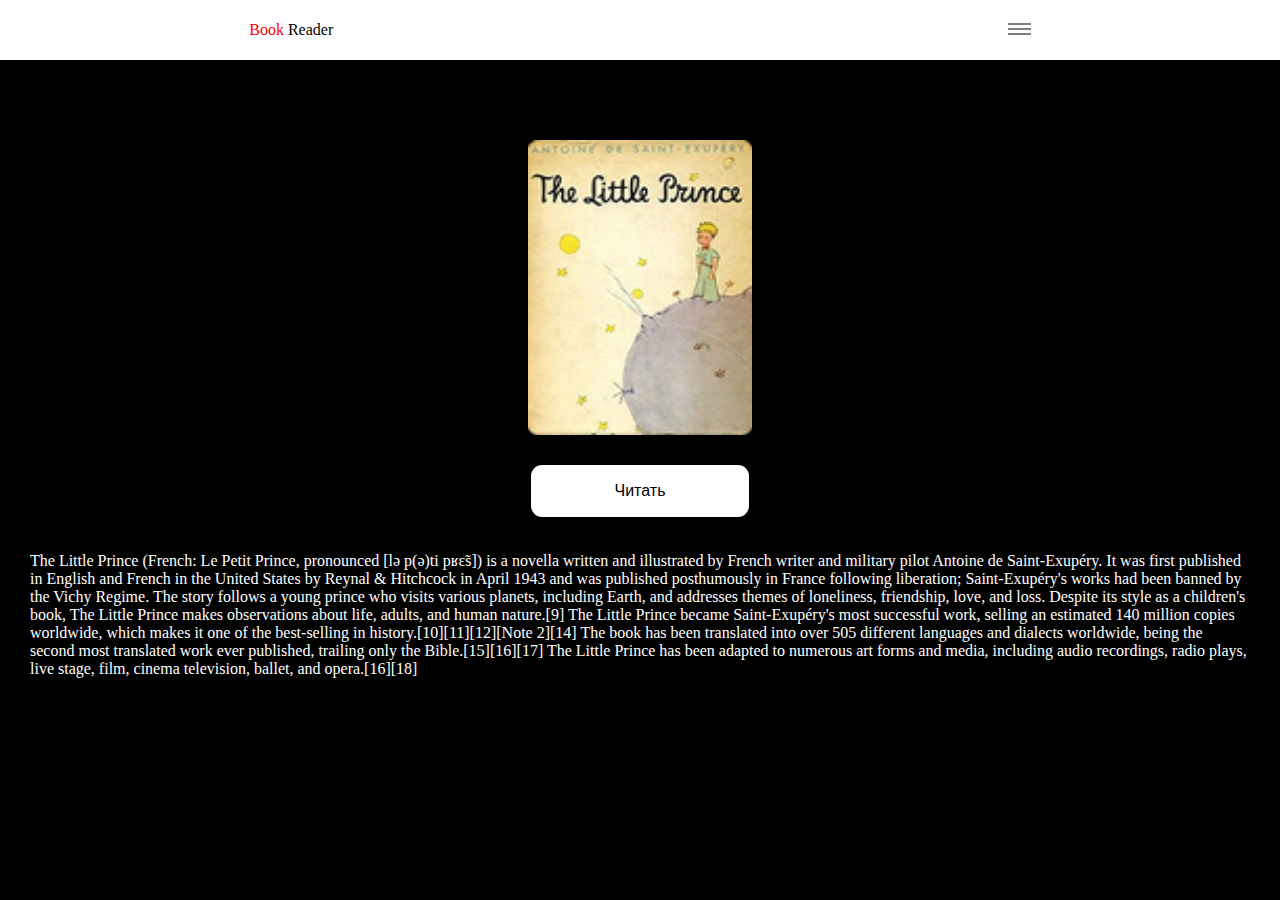
==== pages/bookInfo.html @ b44f8cb7 "v10" ====
<!DOCTYPE html>
<html lang="en">
<head>
    <meta charset="UTF-8">
    <meta name="viewport" content="width=device-width, initial-scale=1.0">
    <title>Document</title>
    
    <link rel="stylesheet" href="../styles/bookInfo.css">
    <link rel="stylesheet" href="../styles/header.css">
    <script src="../scripts/main.js"></script>
</head>
<body>
    <header class="header">
        <p class="logo">
             <span class="logoTextBook">Book</span>
             <span class="logoTextReader">Reader</span>
        </p>
        
        <div class="headerLeftItems">
            
            <div class="headerMainMenu">
            
                <button class="menu" type="submit" onclick="toggleMenu()">
                    <img src="../img/blackMenuBtn.svg" alt="menu">
                </button>
                   
            </div>
        
        </div>
        
        
        <!--Категория книг-->
        <div class="menuItems" id="menu">
            <div class="listCategory">
                <!-- Содержимое меню -->
                <a href="#">
                    <p>Художественная литература</p>
                </a>
            
                <a href="#"><p>
                    Комиксы и манга</p>
                </a>
            
                <a href="#"><p>
                    Самообразование и развитие</p>
                </a>
                
                <a href="#"><p>Бизнес и менеджмент</p></a>
            
                <a href="#">
                  <p>Историческая и военная литература</p>
                </a>
            </div>
        </div>
          
        
    </header>
          
    <main class="main">
        
        <div class="bookPicture">
            <img src="../img/book/theLittlePrince.png" alt="" class="picture">
        </div>
        
        <button type="button" class="readBtn">Читать</button>
        <p class="bookInfoText">
            The Little Prince (French: Le Petit Prince, pronounced [lə p(ə)ti pʁɛ̃s]) is a novella written and illustrated by French writer and military pilot Antoine de Saint-Exupéry. It was first published in English and French in the United States by Reynal & Hitchcock in April 1943 and was published posthumously in France following liberation; Saint-Exupéry's works had been banned by the Vichy Regime. The story follows a young prince who visits various planets, including Earth, and addresses themes of loneliness, friendship, love, and loss. Despite its style as a children's book, The Little Prince makes observations about life, adults, and human nature.[9]

The Little Prince became Saint-Exupéry's most successful work, selling an estimated 140 million copies worldwide, which makes it one of the best-selling in history.[10][11][12][Note 2][14] The book has been translated into over 505 different languages and dialects worldwide, being the second most translated work ever published, trailing only the Bible.[15][16][17] The Little Prince has been adapted to numerous art forms and media, including audio recordings, radio plays, live stage, film, cinema television, ballet, and opera.[16][18]
        </p>
    </main>
    
</body>
</html>
---- styles/bookInfo.css ----
body{
    background-color: black;
    margin: 0px;
    padding: 0px;
}

.listCategory{
    color: white !important;
}

.header{
    background-color: white !important;
}

.logoTextBook{
    color: red !important;
}

.logoTextReader{
    color: black !important;
}

.headerLeftItems{
    margin-top: 0 !important;
}

.headerMainMenu{
    margin-top: 0 !important;
}

.menuItems{
    background-color: white !important;
}

/**/

.bookPicture{
    width: 224px;
    height: 295px;
    background-color: transparent;
    border-radius: 7px;

    padding-top: 140px;
}

.picture{
    width: 100%;
    height: 100%;
}

.readBtn{
    width: 218px;
    height: 52px;
    font-size: 16px;
    
    background-color: white;
    color: black;
    border-radius: 11px;
}

.main{
    display: flex;
    flex-direction: column;
    align-items: center;
    gap: 30px;    
}

.bookInfoText {
    color: white;
    padding: 5px 30px 5px 30px !important;
}
---- styles/header.css ----
.header {
    background-color: black;
    height: 60px;
    width: 100%;
    
    margin-left: 0;
    margin-right: 0;
    box-sizing: border-box;
    
    display: flex;
    flex-direction: row;
    align-items: center;
    justify-content: space-around;
    gap: 160px;
    position: fixed;
}

button {
    border: 0;
    margin: 0;
    padding: 0;
    color: transparent;
    background-color: transparent;
}

a{
    text-decoration: none;
    color: black;
    outline: none;
}

a:visited{
    color: white;
}

a:hover, a:focus{
    text-decoration: none;
    color: white;
} 

p{
    border: 0px;
    margin: 0;
    padding: 0;
}

.logoTextReader{
    color: #ffffff;
   
}

.logoTextBook{ color: #FF0000;}

.menu{
    transform: scale(1s);
}

.menuItems.hidden {
    display: none !important;
}

.menuItems{
    display: none !important;
    display: flex !important; 
    position: fixed !important;
    z-index: 1000 !important;
    top: 60px !important;
    left: 0px !important;
    width: 100% !important;
    height: 35% !important;
    flex-direction: column !important;
    align-content: flex-end !important;
    align-items: center !important;
    justify-content: flex-start !important;
    flex-wrap: nowrap !important;
    gap: 46px !important;
    background-color: black !important;
   /* width: 274px; */   
}

.listCategory{
    margin-top: 18px;
}

.listCategory a{
    padding: 15px;
}

.addBtn{
    position: relative;
    width: 11px;
    height: 11px;
}

.menu {
    margin-left: 16px; /* Измени значение по необходимости */
}

.headerLeftItems{
    margin-top: -6px;
}


.search {
    position: relative;
    width: 86px;
    
    max-width: 150px;
    margin-left: -155px;  
    margin-top: 0px; 
     
}

.searchIcon{
    width: 11px;
    height: 12px;
    position: absolute;
    right: -42px;
    top: 50%;
    transform: translateY(-50%);
    width: 20px;
    height: 16px;
    cursor: pointer;
}

.search input {
    width: 100%;
    padding: 10px 40px 10px 10px;
    border: 0px;
    border-radius: 5px;
    outline: none;
    height: 9px;
}


.headerMainMenu{
    margin-top: -45%;
}

/**/
.bookViewer {
    position: fixed;
    top: 0%;
    left: 50%;
    transform: translateX(-50%);
    width: 100%;
    height: 100%;
    background: black;
    color: white;
    padding: 10px;
    box-sizing: border-box;
    
 
    display: flex;
    align-items: center;
    flex-direction: column;
    overflow: hidden;
}

.bookText {
    max-width: 80%; /* Чтобы текст не растягивался слишком сильно */
    font-size: 20px; /* Размер шрифта */
    line-height: 1.8; /* Межстрочный интервал */
    text-align: justify; /* Выравнивание по ширине */
}

@media (max-width: 768px) {
    .bookText {
        font-size: 22px;
        line-height: 2;
    }
}

body.no-scroll {
    overflow: hidden;
    pointer-events: none; /* Отключает взаимодействие */
}

.main-content {
    display: none;
}


/* Контейнер для страниц */
.bookContent {
    height: 90%;
    display: flex;
    overflow-x: auto;
    scroll-snap-type: x mandatory;
    white-space: normal;
    color: black;
    line-height: 1.5;
    flex-grow: 1;
    scroll-behavior: smooth;

}

/* Страница книги */
.page {
    flex: 0 0 100vw; /* Одна страница = 100% экрана */
    width: 471%;
    min-width: 100%;
    height: 100%;
    display: flex;
    align-items: center;
    justify-content: center;
    background: #fff1c1;
    font-size: 21px;
    padding: 21px;
    box-sizing: border-box;
    scroll-snap-align: start;
    flex-wrap: wrap;
    flex-direction: row;
}

/* Панель управления (всегда внизу) */
.controlPanel {
    display: flex;
    justify-content: space-between;
    background: black;
    padding: 10px;
}

.controlPanel button {
    background: white;
    color: black;
    padding: 10px;
    cursor: pointer;
    border-radius: 10px;
    width: 180px;
    height: 50px;
}

.bookmarkBtn{
    background-color: transparent;
    color: black;
    padding: 10px;
    cursor: pointer;
    border: 0px;
    width: 180px;
    height: 50px;
}
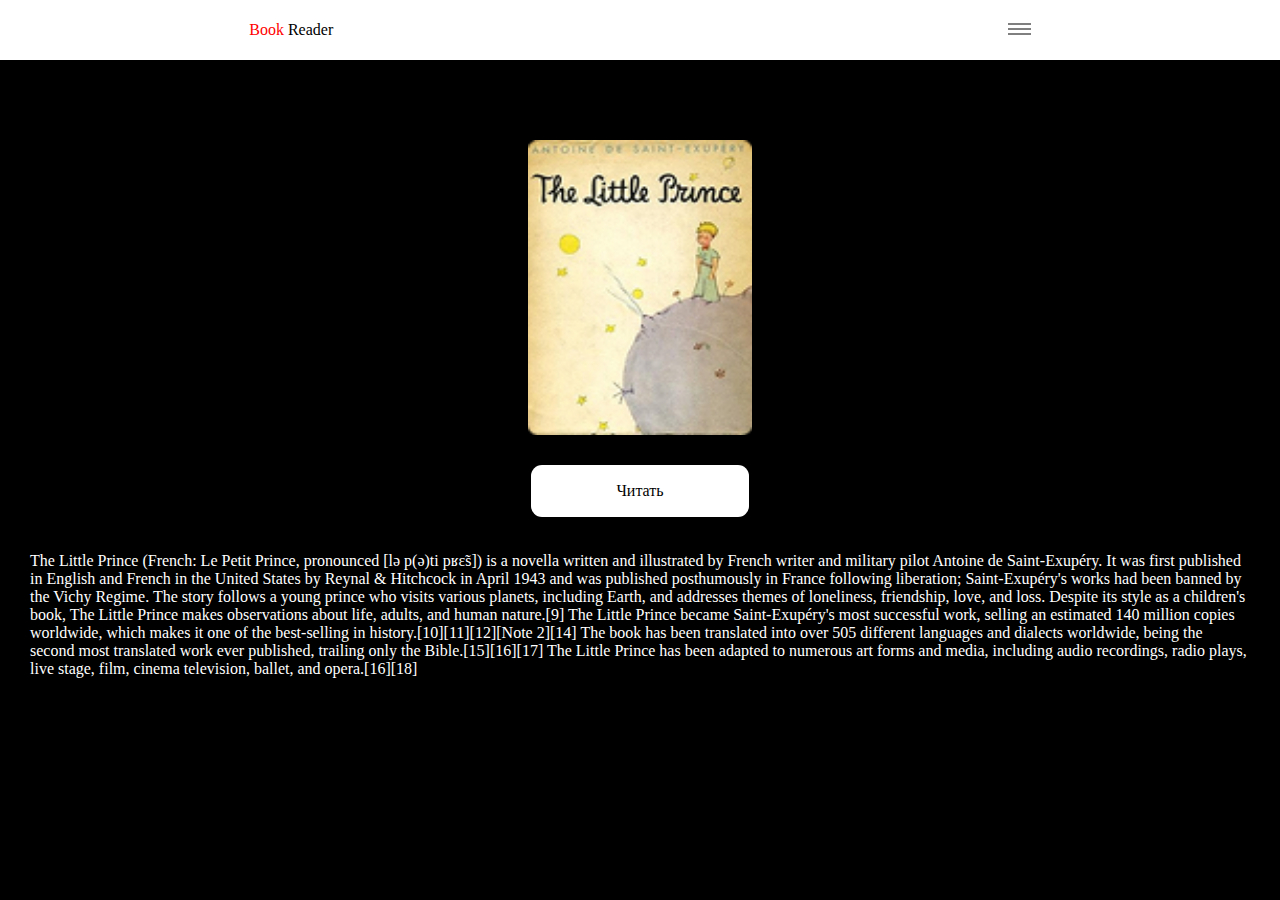
==== commit 8b24e4b9: "v" ====
--- a/pages/bookInfo.html
+++ b/pages/bookInfo.html
@@ -62,7 +62,7 @@
             <img src="../img/book/theLittlePrince.png" alt="" class="picture">
         </div>
         
-        <button type="button" class="readBtn">Читать</button>
+        <a class="readBtn">Читать</a>
         <p class="bookInfoText">
             The Little Prince (French: Le Petit Prince, pronounced [lə p(ə)ti pʁɛ̃s]) is a novella written and illustrated by French writer and military pilot Antoine de Saint-Exupéry. It was first published in English and French in the United States by Reynal & Hitchcock in April 1943 and was published posthumously in France following liberation; Saint-Exupéry's works had been banned by the Vichy Regime. The story follows a young prince who visits various planets, including Earth, and addresses themes of loneliness, friendship, love, and loss. Despite its style as a children's book, The Little Prince makes observations about life, adults, and human nature.[9]
 
--- a/styles/bookInfo.css
+++ b/styles/bookInfo.css
@@ -54,8 +54,15 @@
     font-size: 16px;
     
     background-color: white;
-    color: black;
+    color: black !important;
     border-radius: 11px;
+    
+    display: flex;
+    align-items: center;
+    justify-content: center;
+    
+    text-decoration: none;
+    outline: none;
 }
 
 .main{
